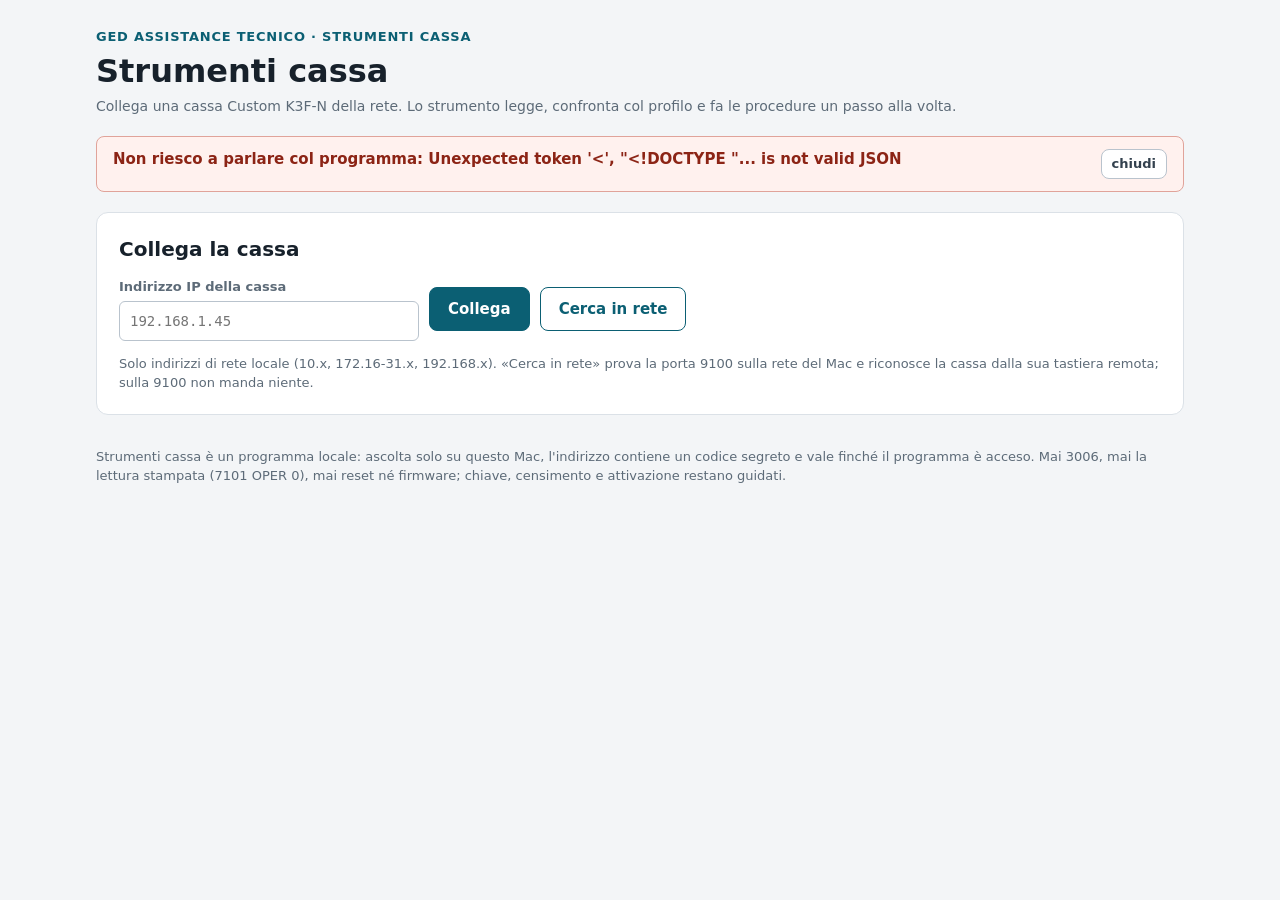
==== strumenti-cassa/public/index.html @ 7117373e "Strumenti cassa: programma locale per le casse Custom K3F-N — collega, stato con spie, programmazion" ====
<!doctype html>
<html lang="it">
<head>
<meta charset="utf-8">
<meta name="viewport" content="width=device-width, initial-scale=1">
<title>Strumenti cassa — GED Assistance Tecnico</title>
<link rel="stylesheet" href="stile.css">
</head>
<body>
<div id="pagina">
  <header id="testata"></header>
  <div id="avviso" role="status" aria-live="polite"></div>
  <section id="s-collega" class="scheda"></section>
  <section id="s-profilo" class="scheda"></section>
  <section id="s-stato" class="scheda"></section>
  <section id="s-programma" class="scheda"></section>
  <section id="s-procedure" class="scheda"></section>
  <section id="s-checklist" class="scheda"></section>
  <section id="s-registro" class="scheda"></section>
  <section id="s-impostazioni" class="scheda"></section>
  <footer id="piede"></footer>
</div>
<script src="app.js"></script>
</body>
</html>
---- strumenti-cassa/public/stile.css ----
:root{--blu:#0b5f73;--blu2:#083f4d;--verde:#1d8a5a;--rosso:#c4321f;--ambra:#c98a0b;--grigio:#8a96a3;--bordo:#dbe1e7;--testo:#17212b;--tenue:#5d6b78}
*{box-sizing:border-box}
body{margin:0;background:#f3f5f7;color:var(--testo);font:15px/1.45 'IBM Plex Sans',-apple-system,system-ui,sans-serif}
a{color:var(--blu)}a:hover{color:var(--blu2)}
#pagina{max-width:1120px;margin:0 auto;padding:28px 16px 64px;display:flex;flex-direction:column;gap:20px}
.scheda{background:#fff;border:1px solid var(--bordo);border-radius:12px;padding:22px;display:flex;flex-direction:column;gap:14px}
.scheda:empty{display:none}
h1{margin:0;font-size:32px;line-height:1.15;font-weight:700}
h2{margin:0;font-size:20px}h3{margin:0;font-size:18px}
.sopra{font-size:13px;font-weight:600;letter-spacing:.06em;text-transform:uppercase;color:var(--blu)}
.tenue{color:var(--tenue);font-size:14px}.piccolo{font-size:13px;color:var(--tenue)}
.riga{display:flex;flex-wrap:wrap;gap:10px;align-items:center}
.fra{justify-content:space-between;align-items:baseline}
button{font:600 15px 'IBM Plex Sans',system-ui,sans-serif;min-height:44px;padding:0 18px;border-radius:8px;border:1px solid #b9c3cd;background:#fff;color:#33414e;cursor:pointer}
button:hover:not(:disabled){border-color:var(--blu)}
button:disabled{opacity:.5;cursor:not-allowed}
button.primario{background:var(--blu);border-color:var(--blu);color:#fff}
button.primario:hover:not(:disabled){background:var(--blu2)}
button.contorno{border-color:var(--blu);color:var(--blu)}
button.pericolo{background:var(--rosso);border-color:var(--rosso);color:#fff}
button.pillola{border-radius:999px;min-height:44px}
button.pillola.on{background:var(--blu);border-color:var(--blu);color:#fff}
button.scelta{min-height:52px;border-width:2px;text-align:left;color:var(--testo);border-radius:10px}
button.scelta.on{border-color:var(--blu);background:#eaf4f6}
input[type=text],input[type=number],select{font:500 14px 'IBM Plex Mono',ui-monospace,monospace;min-height:40px;padding:6px 10px;border:1px solid #b9c3cd;border-radius:6px;background:#fff;color:var(--testo);width:100%}
label{font-size:13px;color:var(--tenue);font-weight:600}
.campo{display:flex;flex-direction:column;gap:4px;min-width:0}
.griglia{display:grid;gap:8px;grid-template-columns:repeat(auto-fill,minmax(210px,1fr))}
.griglia.larga{grid-template-columns:repeat(auto-fill,minmax(300px,1fr))}
.spia{display:flex;gap:10px;align-items:center;padding:10px 12px;border:1px solid #e3e8ed;border-radius:8px}
.spia .t{display:flex;flex-direction:column;min-width:0}
.spia .t b{font-size:14px;overflow-wrap:anywhere}
.pallino{flex:none;width:12px;height:12px;border-radius:50%}
.v{background:var(--verde)}.r{background:var(--rosso)}.a{background:var(--ambra)}.g{background:var(--grigio)}
.chip{padding:4px 10px;border-radius:999px;background:#e3f1ec;color:#1d6b4c;font-size:13px;font-weight:600}
.riquadro{padding:14px 16px;border-radius:10px;background:#f6f8fa;display:flex;flex-direction:column;gap:6px}
.gruppo{border:1px solid #e3e8ed;border-radius:10px;overflow:hidden}
.gruppo>button.testa{width:100%;min-height:56px;border:none;border-radius:0;background:#fff;display:flex;align-items:center;gap:12px;text-align:left;color:var(--testo);padding:10px 16px}
.gruppo>button.testa.on{background:#f6f8fa}
.gruppo .corpo{padding:12px 16px 16px;border-top:1px solid #e3e8ed;display:flex;flex-direction:column;gap:10px}
.rigaint{display:grid;grid-template-columns:70px 1fr 150px;gap:8px;align-items:center}
.scontrino{background:#fff;border:1px dashed #b9c3cd;border-radius:6px;padding:14px;font:14px 'IBM Plex Mono',monospace;text-align:center;min-height:120px}
.tavolo{display:grid;grid-template-columns:minmax(0,1fr) 260px;gap:16px}
@media(max-width:760px){.tavolo{grid-template-columns:1fr}.rigaint{grid-template-columns:50px 1fr 120px}}
.passo{display:flex;gap:12px;align-items:flex-start;padding:11px 12px;border:1px solid #e3e8ed;border-radius:8px;background:#fff}
.passo.corrente{border-color:var(--blu);background:#f4fafb}
.passo.tu{background:#fffaf0}
.passo .n{flex:none;width:26px;height:26px;border-radius:50%;color:#fff;display:flex;align-items:center;justify-content:center;font-size:13px;font-weight:700;background:var(--grigio)}
.passo .n.ok{background:var(--verde)}.passo .n.errore{background:var(--rosso)}.passo .n.in_corso{background:var(--blu)}.passo .n.tu{background:var(--ambra)}
.passo .c{flex:1 1 auto;min-width:0;display:flex;flex-direction:column;gap:6px}
.cmd{font:12px 'IBM Plex Mono',monospace;background:#f3f5f7;border-radius:4px;padding:2px 6px;overflow-wrap:anywhere;display:inline-block}
.errore{color:var(--rosso);font-weight:600}.ok-t{color:var(--verde);font-weight:600}.ambra-t{color:#8a5a00;font-weight:600}
.conferma{border:2px solid var(--ambra);background:#fffaf0;border-radius:8px;padding:10px 12px;display:flex;flex-direction:column;gap:8px}
.conferma.irrev{border-color:var(--rosso);background:#fff5f3}
.irrev-titolo{color:var(--rosso);font-weight:800;letter-spacing:.08em}
.tasti{display:grid;grid-template-columns:repeat(4,1fr);gap:6px;max-width:320px}
.tasti button{min-height:44px;padding:0 6px}
pre.display{margin:0;background:#17212b;color:#9ce6b9;padding:10px 12px;border-radius:6px;font:14px 'IBM Plex Mono',monospace;min-height:64px;white-space:pre-wrap}
pre.registro{margin:0;background:#17212b;color:#dbe1e7;padding:12px;border-radius:8px;font:12px/1.5 'IBM Plex Mono',monospace;max-height:320px;overflow:auto;white-space:pre-wrap;overflow-wrap:anywhere}
#avviso{position:sticky;top:8px;z-index:5;display:flex;flex-direction:column;gap:6px}
.msg{padding:12px 16px;border-radius:8px;border:1px solid;font-weight:600;display:flex;justify-content:space-between;gap:12px;align-items:flex-start}
.msg.bene{background:#e3f1ec;border-color:#7fc4a3;color:#16603f}
.msg.male{background:#fff1ee;border-color:#e0a39a;color:#8c2415}
.msg.info{background:#eaf4f6;border-color:#9bc6d0;color:var(--blu2)}
.msg button{min-height:30px;padding:0 10px;font-size:13px}
.check{display:flex;gap:10px;align-items:flex-start;padding:10px 12px;border-radius:8px;border:1px solid #e3e8ed;min-height:44px}
.check.auto{background:#eaf4f6}
.check input{width:20px;height:20px;margin:1px 0 0;flex:none}
.check .nr{font:600 13px 'IBM Plex Mono',monospace}
.ruolo{font-size:12px;font-weight:600}
table{border-collapse:collapse;width:100%}td,th{border-bottom:1px solid #e3e8ed;padding:8px;text-align:left;font-size:14px}
@media print{.scheda{break-inside:avoid}button{display:none}}
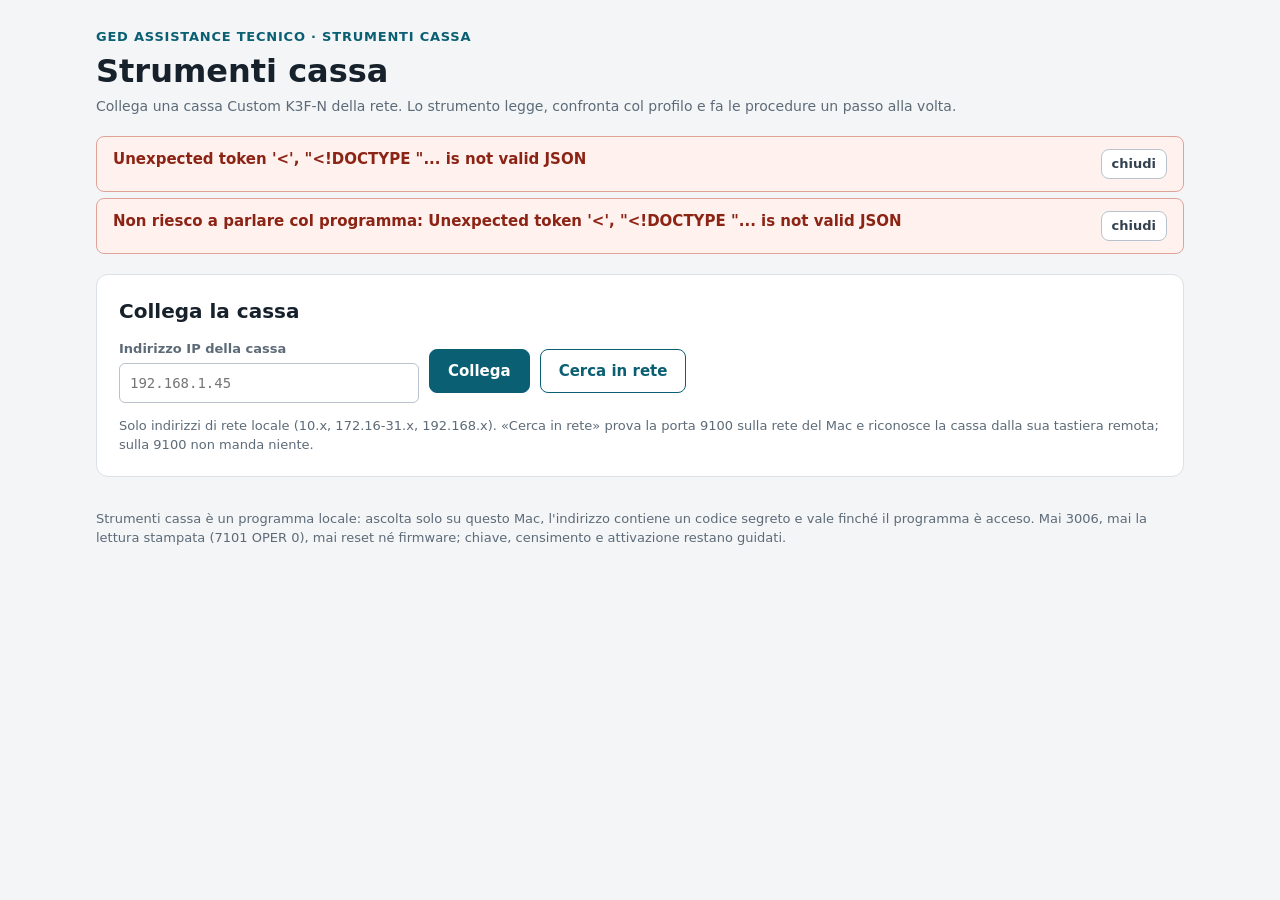
==== commit e525ac40: "Strumenti cassa: pagina iniziale «Casse preparate» (elenco dall'archivio, scheda in sola lettura, no" ====
--- a/strumenti-cassa/public/index.html
+++ b/strumenti-cassa/public/index.html
@@ -10,6 +10,7 @@
 <div id="pagina">
   <header id="testata"></header>
   <div id="avviso" role="status" aria-live="polite"></div>
+  <section id="s-casse" class="scheda"></section>
   <section id="s-collega" class="scheda"></section>
   <section id="s-profilo" class="scheda"></section>
   <section id="s-stato" class="scheda"></section>
